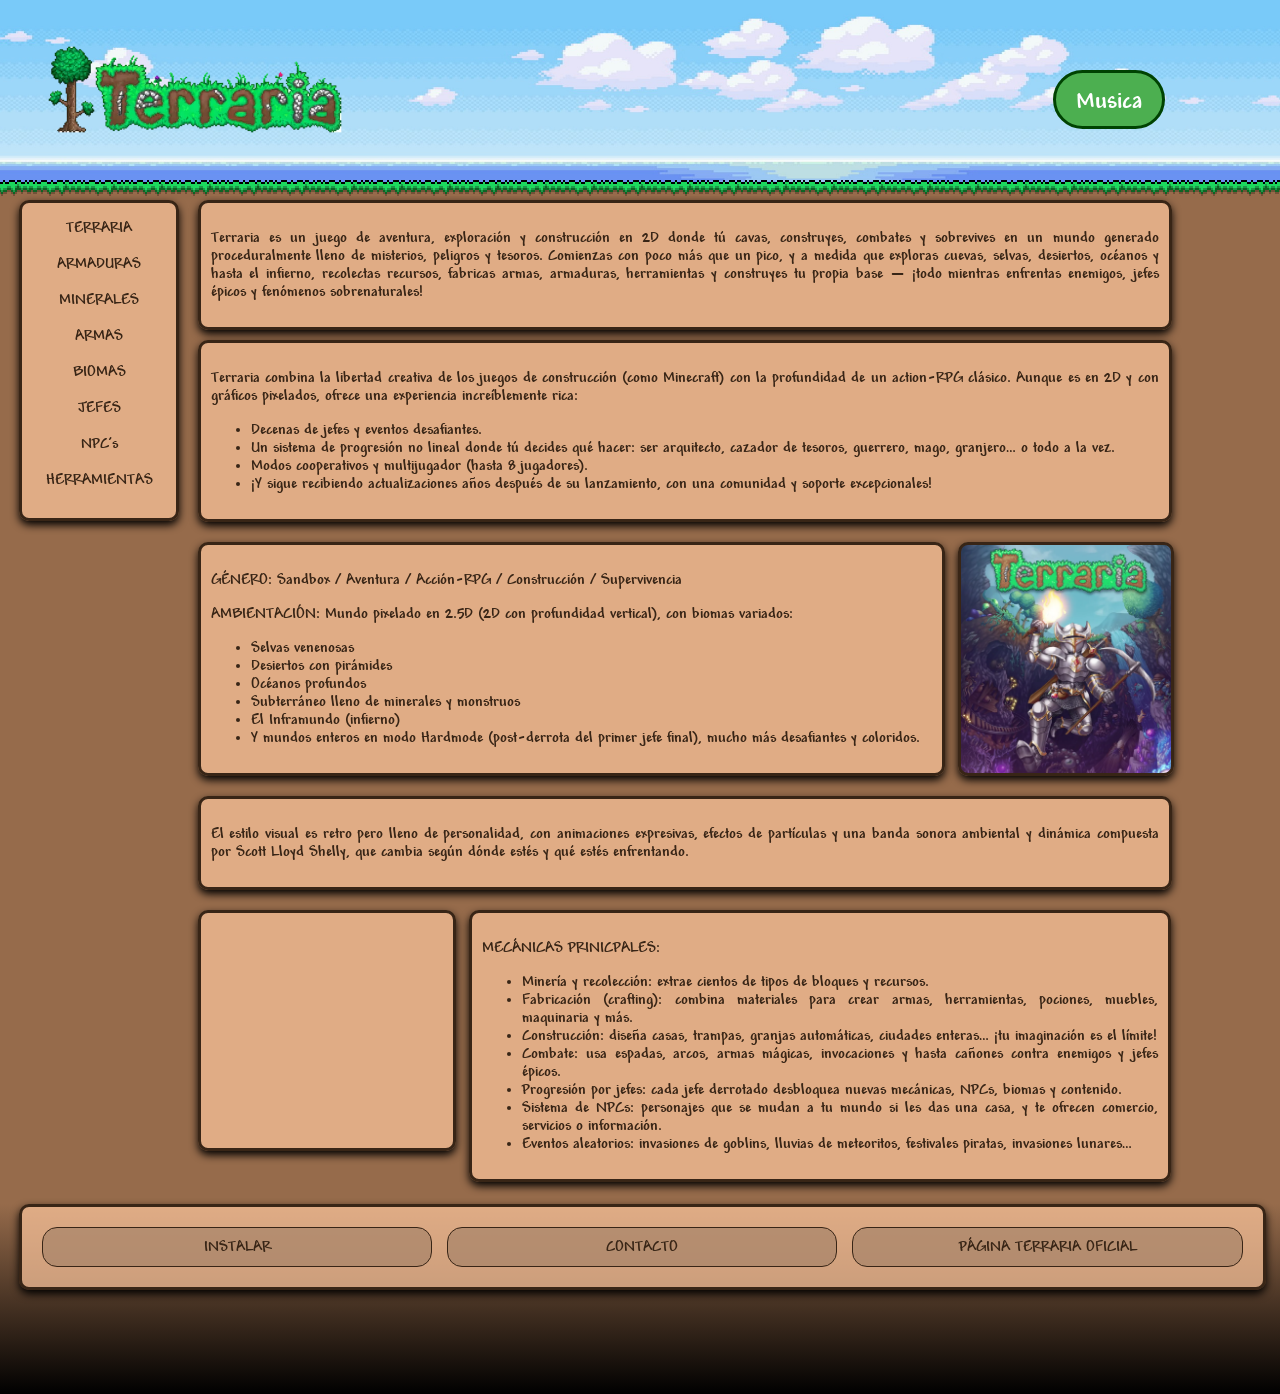
==== projecteLlenguatgesEquip1-master/index.html @ 4b4cc801 "retoques finals" ====
<!DOCTYPE html>
<html lang="es">
<head>
    <meta charset="UTF-8">
    <meta name="viewport" content="width=device-width, initial-scale=1.0">
    <title>TERRARIA</title>
    <link rel="stylesheet" href="css/index.css">
    <link rel="stylesheet" href="css/principal.css">
    <link rel="icon" href="img/ARBOL.jpeg" type="image/x-icon">
</head>

<body>
    <div id="wrapper">
    <header id="cap">
        <div class="cesped"></div>
        <img class="logo" src="img/LOGO.webp" alt="Logo">
        <img class="FondoCap" src="img/NUBES3.jpg" alt="Fondo">

        <!-- AUDIO -->
        <audio id="miAudio" src="img/Videos/Terraria Music - Day.mp3"></audio>
        <button id="btnAudio">Musica</button>
        <script>
        const audio = document.getElementById("miAudio");
        const btn = document.getElementById("btnAudio");

        btn.addEventListener("click", () => {
            if (audio.paused) {
            audio.play();
            btn.textContent = "Pausar";
            } else {
            audio.pause();
            btn.textContent = "Reproducir";
            }
        });
        </script>
    </header>

    <main id="cos">
        <div id="Menu1">
            <ul class="llista1">
                <li> <a href="index.html">TERRARIA</a> </li><br>
                <li> <a href="html/armaduras.html"> ARMADURAS </a></li><br>
                <li> <a href="html/minerales.html">MINERALES</a></li><br>
                <li> <a href="html/armas.html">ARMAS</a> </li><br>
                <li> <a href="html/biomas.html">BIOMAS</a></li><br>
                <li> <a href="html/jefes.html">JEFES</a></li><br>
                <li> <a href="html/npcs.html">NPC's</a></li><br>
                <li> <a href="html/herramientas.html">HERRAMIENTAS</a></li>
            </ul>
        </div>

        <div id="caja1">
            <p>Terraria es un juego de aventura, exploración y construcción en 2D donde tú cavas, construyes, combates y sobrevives en un mundo generado proceduralmente lleno de misterios, peligros y tesoros. Comienzas con poco más que un pico, y a medida que exploras cuevas, selvas, desiertos, océanos y hasta el infierno, recolectas recursos, fabricas armas, armaduras, herramientas y construyes tu propia base — ¡todo mientras enfrentas enemigos, jefes épicos y fenómenos sobrenaturales! </p>
        </div>
        <div id="caja2">
            <p>Terraria combina la libertad creativa de los juegos de construcción (como Minecraft) con la profundidad de un action-RPG clásico. Aunque es en 2D y con gráficos pixelados, ofrece una experiencia increíblemente rica: </p>
            <ul>
                <li>Decenas de jefes y eventos desafiantes. </li>
                <li>Un sistema de progresión no lineal donde tú decides qué hacer: ser arquitecto, cazador de tesoros, guerrero, mago, granjero… o todo a la vez. </li>
                <li>Modos cooperativos y multijugador (hasta 8 jugadores).</li>
                <li>¡Y sigue recibiendo actualizaciones años después de su lanzamiento, con una comunidad y soporte excepcionales! </li>
            </ul>
        </div>

        <div class="imgcaja1">
            <div id="caja3">
                <p>GÉNERO: Sandbox / Aventura / Acción-RPG / Construcción / Supervivencia </p>
                <p>AMBIENTACIÓN: Mundo pixelado en 2.5D (2D con profundidad vertical), con biomas variados: </p>
                <ul>
                    <li>Selvas venenosas </li>
                    <li>Desiertos con pirámides </li>
                    <li>Océanos profundos </li>
                    <li>Subterráneo lleno de minerales y monstruos </li>
                    <li>El Inframundo (infierno) </li>
                    <li>Y mundos enteros en modo Hardmode (post-derrota del primer jefe final), mucho más desafiantes y coloridos. </li>
                </ul>
            </div>
                <div class="imagen1"></div>
        </div>

        <div id="caja4">
            <p>El estilo visual es retro pero lleno de personalidad, con animaciones expresivas, efectos de partículas y una banda sonora ambiental y dinámica compuesta por Scott Lloyd Shelly, que cambia según dónde estés y qué estés enfrentando. </p>
        </div>
        <div class="imgcaja2">
            <div class="imagen2"> <video src="./img/Videos/videoplayback.mp4" autoplay muted loop></video> </div>
            <div id="caja5">
                <p>MECÁNICAS PRINICPALES: </p>
                <ul>
                    <li>Minería y recolección: extrae cientos de tipos de bloques y recursos. </li>
                    <li>Fabricación (crafting): combina materiales para crear armas, herramientas, pociones, muebles, maquinaria y más. </li>
                    <li>Construcción: diseña casas, trampas, granjas automáticas, ciudades enteras… ¡tu imaginación es el límite! </li>
                    <li>Combate: usa espadas, arcos, armas mágicas, invocaciones y hasta cañones contra enemigos y jefes épicos. </li>
                    <li>Progresión por jefes: cada jefe derrotado desbloquea nuevas mecánicas, NPCs, biomas y contenido. </li>
                    <li>Sistema de NPCs: personajes que se mudan a tu mundo si les das una casa, y te ofrecen comercio, servicios o información. </li>
                    <li>Eventos aleatorios: invasiones de goblins, lluvias de meteoritos, festivales piratas, invasiones lunares… </li>
                </ul>
            </div>
        </div>
    </main>

    <footer id="peu">
        <div id="MenuPeu">
            <div class="dinspeu"><a href="https://store.steampowered.com/app/105600/Terraria/">INSTALAR</a></div>
            <div class="dinspeu"><a href="html/contacto.html" >CONTACTO</a></div>
            <div class="dinspeu"><a href="https://terraria.org/">PÁGINA TERRARIA OFICIAL</a></div>
        </div>
    </footer>
    </div>
</body>
</html>
---- projecteLlenguatgesEquip1-master/css/index.css ----
ul.llista{
    list-style-type: none;
    margin-left: -35px;
    margin-top: 20px;
}

/*  CAJAS DEL MAIN  */

#caja1 {
    width: 75%;
    height: auto;
    background-color: rgba(255, 200, 158, 0.7);
    border: solid 3.5px #382516;
    text-align: justify;
    padding: 10px;
    margin-top: 150px;
    margin-left: 15%;
    margin-bottom: 10px;
    border-radius: 10px;
    box-shadow: 0 4px 8px rgba(0, 0, 0, 1);
}

.imgcaja1 {
    display: flex;
}

#caja2 {
    width: 75%;
    height: auto;
    background-color: rgba(255, 200, 158, 0.7);
    border: solid 3.5px #382516;
    text-align: justify;
    padding: 10px;
    margin-top: 10px;
    margin-left: 15%;
    margin-bottom: 10px;
    border-radius: 10px;
    box-shadow: 0 4px 8px rgba(0, 0, 0, 1);
}

#caja3 {
    width: 57.1%;
    height: auto;
    background-color: rgba(255, 200, 158, 0.7);
    border: solid 3.5px #382516;
    text-align: justify;
    padding: 10px;
    margin-top: 10px;
    margin-left: 15%;
    margin-bottom: 10px;
    border-radius: 10px;
    box-shadow: 0 4px 8px rgba(0, 0, 0, 1);
}

.imagen1 {
    width: 15%;
    height: auto;
    background-color: rgba(255, 200, 158, 0.7);
    border: solid 3.5px #382516;
    text-align: justify;
    padding: 10px;
    margin-top: 10px;
    margin-left: 1%;
    margin-bottom: 10px;
    border-radius: 10px;
    box-shadow: 0 4px 8px rgba(0, 0, 0, 1);
    background-image: url(../img/Terraria_imagen1.webp);
    background-size:100%;
    background-position: center;
    background-repeat:no-repeat;
}

#caja4 {
    width: 75%;
    height: auto;
    background-color: rgba(255, 200, 158, 0.7);
    border: solid 3.5px #382516;
    text-align: justify;
    padding: 10px;
    margin-top: 10px;
    margin-left: 15%;
    margin-bottom: 10px;
    border-radius: 10px;
    box-shadow: 0 4px 8px rgba(0, 0, 0, 1);
}

#caja5 {
    width: 53.5%;
    height: auto;
    background-color: rgba(255, 200, 158, 0.7);
    border: solid 3.5px #382516;
    text-align: justify;
    padding: 10px;
    margin-top: 10px;
    margin-left: 1%;
    margin-bottom: 22px;
    border-radius: 10px;
    box-shadow: 0 4px 8px rgba(0, 0, 0, 1);
}

.imgcaja2 {
    display: flex;
}

.imagen2 {
    width: 20%;
    height: 235px;
    background-color: rgba(255, 200, 158, 0.7);
    border: solid 3.5px #382516;
    margin-top: 10px;
    margin-left: 15%;
    margin-bottom: 22px;
    border-radius: 10px;
    box-shadow: 0 4px 8px rgba(0, 0, 0, 1);
    object-fit: cover;
    overflow: hidden;
    display: flex;
    justify-content: center;
    align-items: center;
}

.imagen2 video {
    width: 100%;
    height: 100%;
    object-fit: cover;
}
---- projecteLlenguatgesEquip1-master/css/principal.css ----
html{
    margin: 0;
    padding: 0;
    background-color: #966b4b;
    font-family: Andy;
    color: #382516;
}

#wrapper {
    width: 100%;
    margin:0 auto;
}

@font-face {
        font-family: 'Andy';
        src: url('../img/Letra/Terraria-Font/ANDYB.TTF');
}

/* AUDIO */

#btnAudio {
    background-color: #4CAF50;
    border: solid 3px #004302;
    color: white;
    padding: 15px 20px 10px 20px;
    border-radius: 30px;
    cursor: pointer;
    font-size: 25px;
    position: fixed;
    right: 9%;
    top: 70px;
    font-family: Andy;
}

#btnAudio:hover {
    background-color: #45a049;
}

/* Ajuste para anclas (cabecera fija) */

h3, h2, h1[id] {
    scroll-margin-top: 229px;
}


/* BODY */

#cap{
    position: fixed;
    height: 200px;
    width: 100%;
    top: -5px;
    left: -5px;
    background: linear-gradient(
        rgba(150, 107, 75, 1),
        rgba(26, 26, 46, 0)
    );
    background-image: url(../img/CESPED.webp), url(../img/NUBES3.jpg);
    background-size:auto,100% 100%;
    background-position:right,bottom,center;
    background-repeat:no-repeat,repeat-x,no-repeat;
}

#cos{
    background-color: #966b4b;
    margin-top:200px;
    height: auto;
}

#peu{
    height: 190px;
    width: 100%;
    background:
        linear-gradient(to bottom,rgba(150, 107, 75, 0.8),rgb(0, 0, 0, 1));
    margin-left: -8px;
    margin-bottom: -10px;
    padding-right: 16px;
}

/*  IMÁGENES    */

.logo{
    position: absolute;
    width: 300px;
    height: auto;
    margin-left: 50px;
    margin-top: 10px;
}

.cesped{
    width: 101%;
    height: 50px;
    background-image: url(../img/CESPED.webp);
    background-repeat: repeat-x;
    bottom: -35px;
    position: absolute;
}

.cespedFoter{
    top: -35px;
    left: -5px;
    width: 101%;
    height: 50px;
    background-image: url(../img/CESPED.webp);
    background-repeat: repeat-x;
    position: relative;
    scale: calc(-1);
    padding-right: 6px;
}

.FondoCap{
    width: 101%;
    height: 200px;
    z-index: -1;
}

/*  MENÚ PRINCIPAL   */

#Menu1 {
    position: fixed;
    left: 1.5%;
    background-color: rgba(255, 200, 158, 0.7);
    border: solid 3.5px #382516;
    width: 12%;
    border-radius: 10px;
    margin-top: 0px;
    height: 315px;
    box-shadow: 0 4px 8px rgba(0, 0, 0, 1);
    text-align: center;
}

ul.llista1{
    list-style-type: none;
    margin-left: -39px;
}


a:hover{
    color: rgb(255, 255, 255);
    text-decoration: underline;
    cursor: pointer;
}

a{
    text-decoration: none;
    color: inherit;
}

/* MENÚ PEU */

#MenuPeu{
    background-color: rgba(255, 200, 158, 0.7);
    box-shadow: 0 4px 8px rgba(0, 0, 0, 1);
    border: solid 3.5px #382516;
    border-radius: 10px;
    text-align: center;
    width: 95%;
    height: auto;
    margin-left: 1.5%;
    display: flex;
    gap: 15px;
    padding: 20px;
}

.dinspeu{
    position: relative;
    background-color: rgba(167, 132, 105, 0.7);
    flex: 1;
    border-radius: 15px;
    border: solid 1.5px #382516;
    display: flex;
    justify-content: center;
    align-items: center;
    padding: 10px 20px;
}

.dinspeu:hover{
    background-color:rgba(62, 48, 38, 0.7);
    color: white;
    
}

/*  CAJA PRINCIPAL  */

.caja{
    width: 75%;
    height: auto;
    background-color: rgba(255, 200, 158, 0.7);
    border: solid 3.5px #382516;
    text-align: justify;
    padding: 10px;
    margin-top: 10px;
    margin-left: 15%;
    margin-bottom: 10px;
    border-radius: 10px;
    box-shadow: 0 4px 8px rgba(0, 0, 0, 1);
}
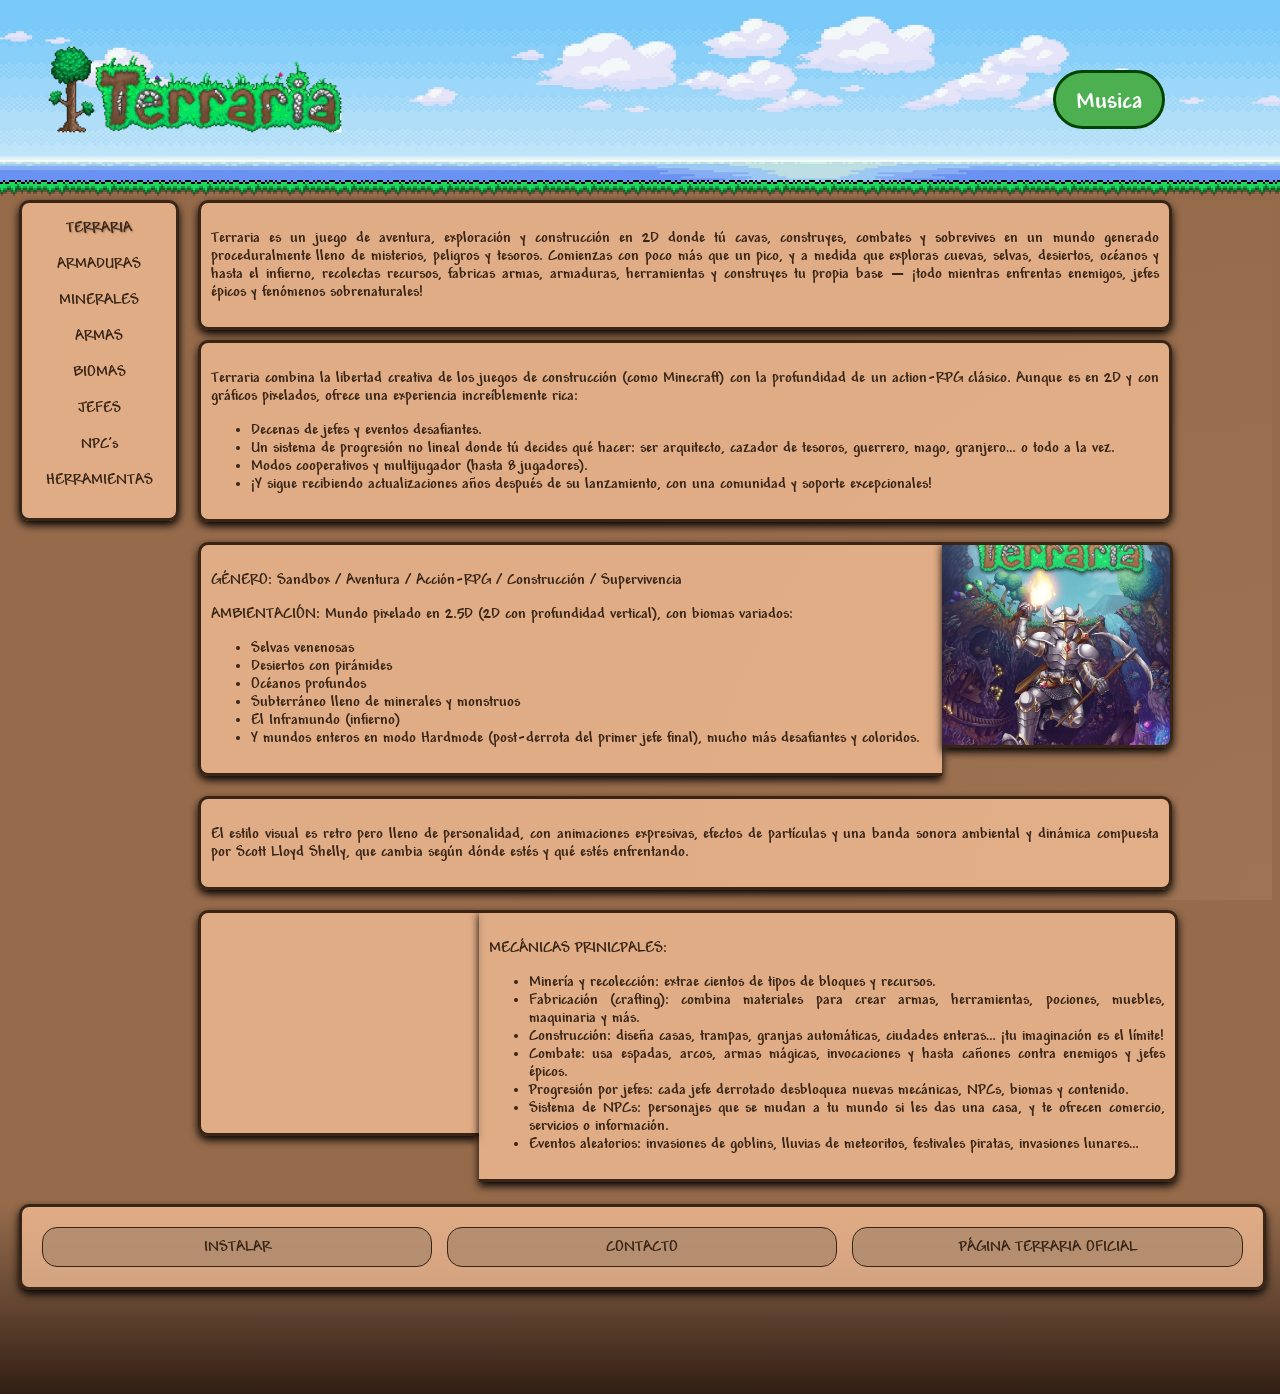
==== commit aec47ab5: "Validaisions" ====
--- a/projecteLlenguatgesEquip1-master/index.html
+++ b/projecteLlenguatgesEquip1-master/index.html
@@ -15,6 +15,7 @@
         <div class="cesped"></div>
         <img class="logo" src="img/LOGO.webp" alt="Logo">
         <img class="FondoCap" src="img/NUBES3.jpg" alt="Fondo">
+
 
         <!-- AUDIO -->
         <audio id="miAudio" src="img/Videos/Terraria Music - Day.mp3"></audio>
--- a/projecteLlenguatgesEquip1-master/css/index.css
+++ b/projecteLlenguatgesEquip1-master/css/index.css
@@ -44,31 +44,32 @@
     height: auto;
     background-color: rgba(255, 200, 158, 0.7);
     border: solid 3.5px #382516;
+    border-right: none;
     text-align: justify;
     padding: 10px;
     margin-top: 10px;
     margin-left: 15%;
     margin-bottom: 10px;
-    border-radius: 10px;
+    border-radius: 10px 0px 0px 10px;
     box-shadow: 0 4px 8px rgba(0, 0, 0, 1);
 }
 
 .imagen1 {
-    width: 15%;
-    height: auto;
+    width: 18%;
+    height: 200px;
     background-color: rgba(255, 200, 158, 0.7);
     border: solid 3.5px #382516;
-    text-align: justify;
-    padding: 10px;
+    border-left: none;
     margin-top: 10px;
-    margin-left: 1%;
+    margin-left: 0%;
     margin-bottom: 10px;
-    border-radius: 10px;
+    border-radius: 0px 10px 10px 0px;
     box-shadow: 0 4px 8px rgba(0, 0, 0, 1);
     background-image: url(../img/Terraria_imagen1.webp);
-    background-size:100%;
+    background-size: cover;
     background-position: center;
-    background-repeat:no-repeat;
+    background-repeat: no-repeat;
+    overflow: hidden;
 }
 
 #caja4 {
@@ -90,12 +91,13 @@
     height: auto;
     background-color: rgba(255, 200, 158, 0.7);
     border: solid 3.5px #382516;
+    border-left: none;
     text-align: justify;
     padding: 10px;
     margin-top: 10px;
-    margin-left: 1%;
+    margin-left: 0%;
     margin-bottom: 22px;
-    border-radius: 10px;
+    border-radius: 0px 10px 10px 0px;
     box-shadow: 0 4px 8px rgba(0, 0, 0, 1);
 }
 
@@ -104,16 +106,16 @@
 }
 
 .imagen2 {
-    width: 20%;
-    height: 235px;
+    width: 22%;
+    height: 220px;
     background-color: rgba(255, 200, 158, 0.7);
     border: solid 3.5px #382516;
+    border-right: none;
     margin-top: 10px;
     margin-left: 15%;
     margin-bottom: 22px;
-    border-radius: 10px;
+    border-radius: 10px 0px 0px 10px;
     box-shadow: 0 4px 8px rgba(0, 0, 0, 1);
-    object-fit: cover;
     overflow: hidden;
     display: flex;
     justify-content: center;
@@ -124,5 +126,5 @@
     width: 100%;
     height: 100%;
     object-fit: cover;
-}
-
+    border-radius: 6px;
+}
--- a/projecteLlenguatgesEquip1-master/css/principal.css
+++ b/projecteLlenguatgesEquip1-master/css/principal.css
@@ -65,6 +65,10 @@
     background-color: #966b4b;
     margin-top:200px;
     height: auto;
+    background-image: 
+        radial-gradient(circle at 100% 100%, rgba(180, 137, 105, 0.3) 0%, transparent 50%);
+    background-repeat: no-repeat;
+    background-attachment: fixed;
 }
 
 #peu{
@@ -127,6 +131,7 @@
     height: 315px;
     box-shadow: 0 4px 8px rgba(0, 0, 0, 1);
     text-align: center;
+    z-index: 100;
 }
 
 ul.llista1{
@@ -196,4 +201,38 @@
     box-shadow: 0 4px 8px rgba(0, 0, 0, 1);
 }
 
-
+/* ===== CSS3 EFFECTS ===== */
+
+/* Text-shadow para títulos */
+h1, h2, h3 {
+    text-shadow: 2px 2px 4px rgba(0, 0, 0, 0.3);
+}
+
+#Menu1 .llista1 li a {
+    transition: all 0.3s ease;
+}
+
+#Menu1 .llista1 li:first-child a {
+    text-shadow: 1px 1px 2px rgba(56, 37, 22, 0.4);
+}
+
+/* Radial-gradient en elemento decorativo */
+.cespedFoter {
+    background: radial-gradient(circle at center, rgba(200, 150, 100, 0.5), rgba(100, 70, 50, 0.8));
+    border-radius: 50%;
+}
+
+/* Múltiples transforms en botón de audio */
+#btnAudio {
+    transition: all 0.3s ease;
+}
+
+#btnAudio:active {
+    transform: scale(0.95);
+}
+
+/* Gradient adicional en footer */
+#peu {
+    background: linear-gradient(to bottom, rgba(150, 107, 75, 0.9) 0%, rgba(100, 70, 50, 0.95) 50%, rgba(50, 30, 20, 1) 100%);
+}
+
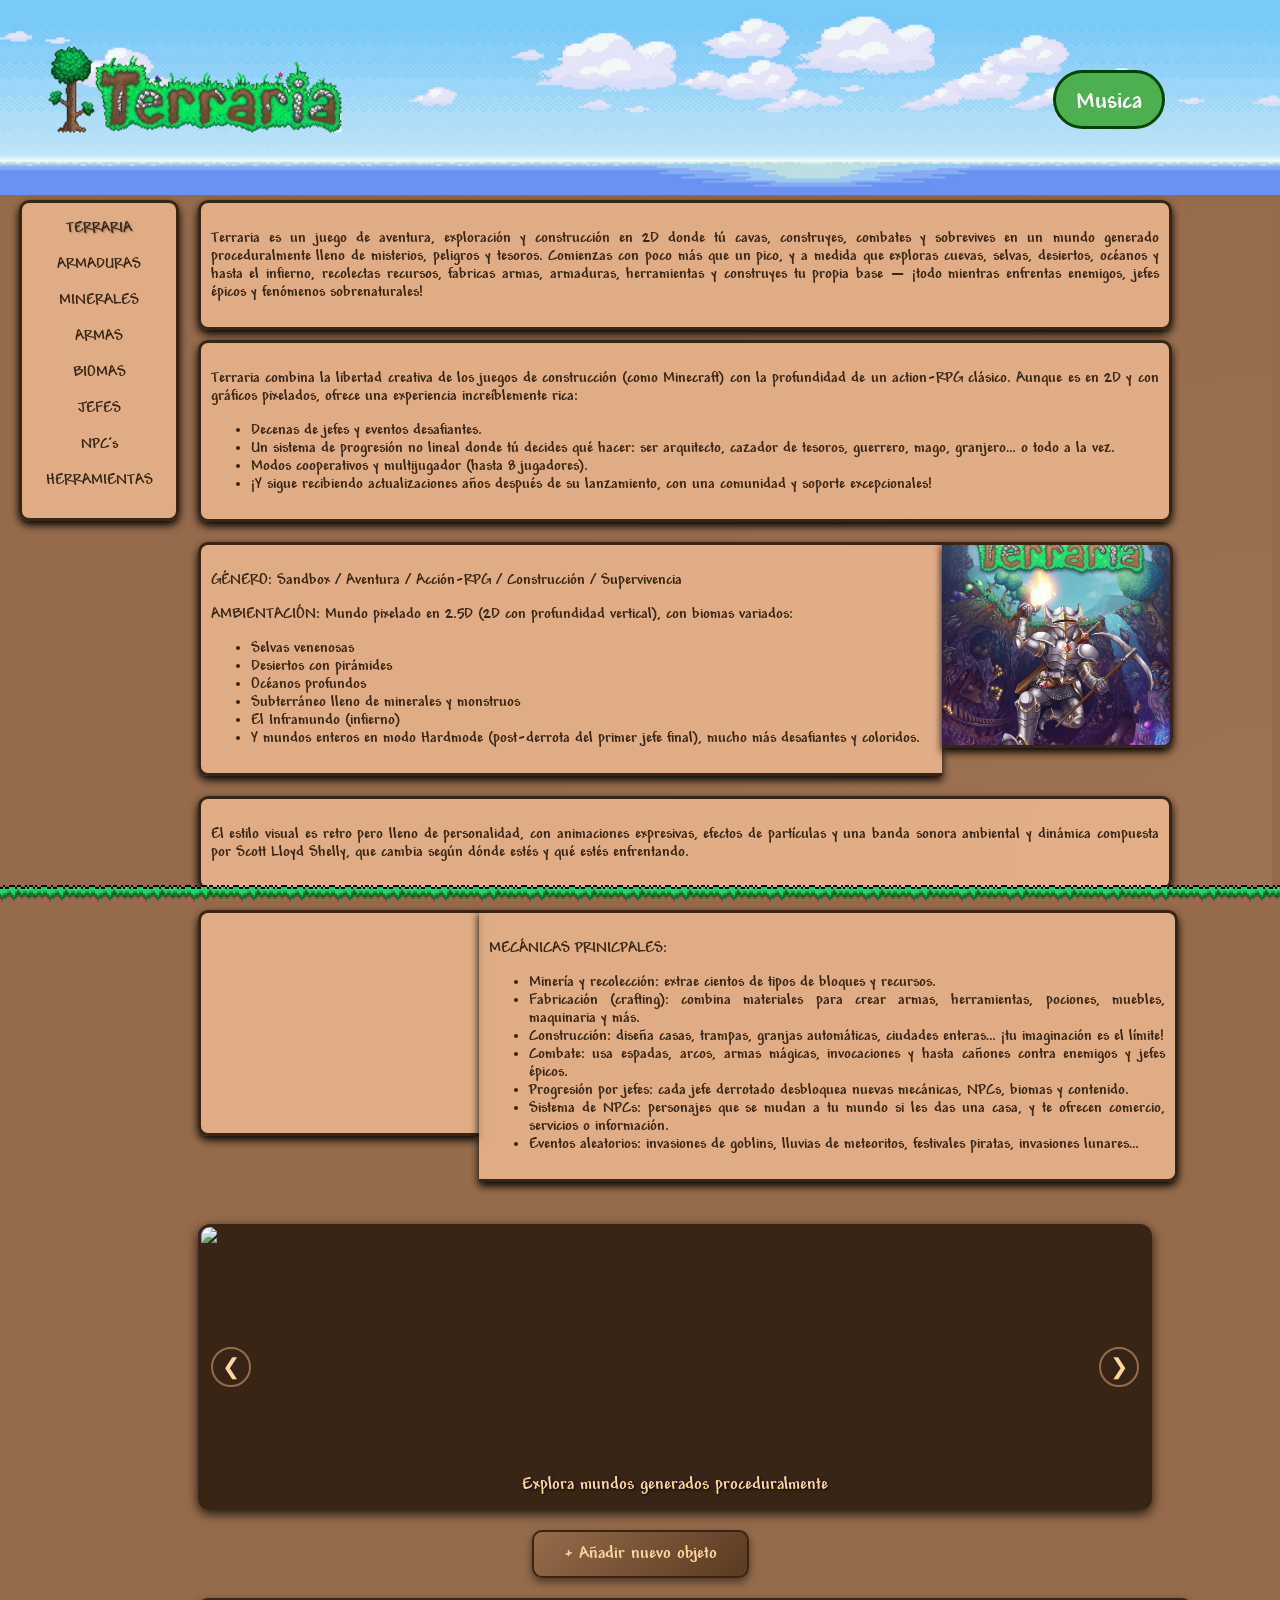
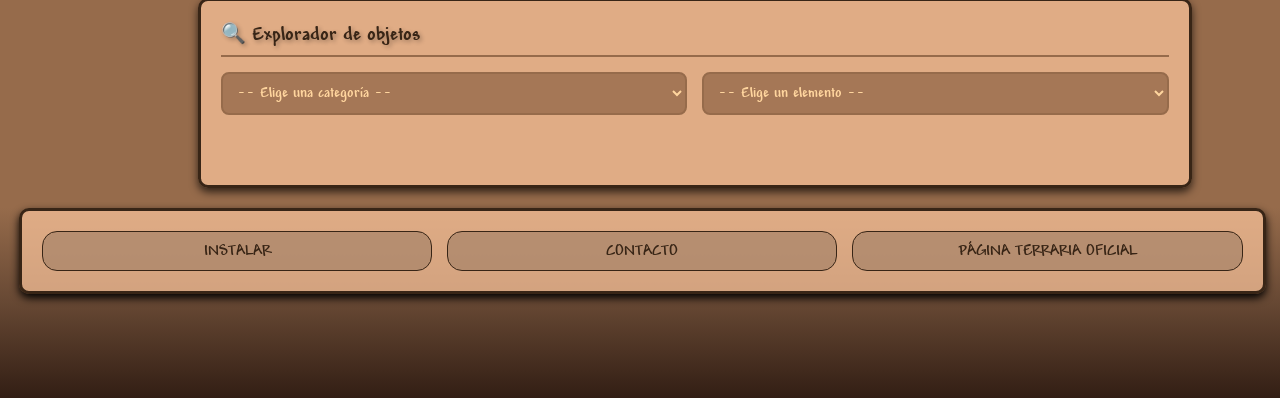
==== commit aeb49d28: "Macro-tanda de cambios para lo de aplicaciones js" ====
--- a/projecteLlenguatgesEquip1-master/index.html
+++ b/projecteLlenguatgesEquip1-master/index.html
@@ -6,6 +6,9 @@
     <title>TERRARIA</title>
     <link rel="stylesheet" href="css/index.css">
     <link rel="stylesheet" href="css/principal.css">
+    <script src="js/reloj.js"></script>
+    <script src="js/alerts.js"></script>
+    <script src="js/funciones.js"></script>
     <link rel="icon" href="img/ARBOL.jpeg" type="image/x-icon">
 </head>
 
@@ -97,6 +100,79 @@
                 </ul>
             </div>
         </div>
+
+        <!-- ========== BANNER DE IMÁGENES ========== -->
+        <div id="banner-wrapper">
+            <div id="banner">
+                <div class="banner-slide activo">
+                    <img src="img/banner1.jpg" alt="Banner 1">
+                    <div class="banner-texto">Explora mundos generados proceduralmente</div>
+                </div>
+                <div class="banner-slide">
+                    <img src="img/banner2.jpg" alt="Banner 2">
+                    <div class="banner-texto">Derrota jefes épicos y hazte más fuerte</div>
+                </div>
+                <div class="banner-slide">
+                    <img src="img/banner3.jpg" alt="Banner 3">
+                    <div class="banner-texto">Fabrica armas, armaduras y herramientas</div>
+                </div>
+                <div class="banner-slide">
+                    <img src="img/banner4.jpg" alt="Banner 4">
+                    <div class="banner-texto">Construye tu base y defiéndela</div>
+                </div>
+            </div>
+            <button class="banner-btn" id="banner-prev">&#10094;</button>
+            <button class="banner-btn" id="banner-next">&#10095;</button>
+            <div id="banner-dots"></div>
+        </div>
+
+        <!-- ========== BOTÓN ABRIR MODAL ========== -->
+        <div style="text-align:center;margin:20px 0;">
+            <button id="btn-abrir-modal" class="boton-modal-abrir">+ Añadir nuevo objeto</button>
+        </div>
+
+        <!-- ========== MODAL ========== -->
+        <div id="modal-objeto" style="display:none;">
+            <div id="modal-contenido">
+                <h2>Añadir nuevo objeto</h2>
+                <form id="modal-form">
+                    <label for="modal-nombre">Nombre del objeto</label>
+                    <input type="text" id="modal-nombre" placeholder="Ej: Espada de Diamante" required>
+                    <label for="modal-tipo">Tipo</label>
+                    <select id="modal-tipo">
+                        <option value="Arma">Arma</option>
+                        <option value="Armadura">Armadura</option>
+                        <option value="Herramienta">Herramienta</option>
+                        <option value="Mineral">Mineral</option>
+                        <option value="Accesorio">Accesorio</option>
+                    </select>
+                    <label for="modal-desc">Descripción</label>
+                    <textarea id="modal-desc" rows="3" placeholder="Describe el objeto..."></textarea>
+                    <div class="modal-botones">
+                        <button type="submit">✅ Guardar</button>
+                        <button type="button" id="modal-cerrar">✖ Cancelar</button>
+                    </div>
+                </form>
+            </div>
+        </div>
+
+        <!-- ========== SELECTS ENCADENADOS ========== -->
+        <div id="selects-wrapper">
+            <h2>🔍 Explorador de objetos</h2>
+            <div class="selects-fila">
+                <select id="select-categoria">
+                    <option value="">-- Elige una categoría --</option>
+                </select>
+                <select id="select-elemento">
+                    <option value="">-- Elige un elemento --</option>
+                </select>
+            </div>
+            <div id="selects-resultado">
+                <img id="select-imagen" src="" alt="" style="display:none;">
+                <p id="select-texto"></p>
+            </div>
+        </div>
+
     </main>
 
     <footer id="peu">
--- a/projecteLlenguatgesEquip1-master/css/principal.css
+++ b/projecteLlenguatgesEquip1-master/css/principal.css
@@ -84,7 +84,7 @@
 /*  IMÁGENES    */
 
 .logo{
-    position: absolute;
+    position: fixed;
     width: 300px;
     height: auto;
     margin-left: 50px;
@@ -97,7 +97,7 @@
     background-image: url(../img/CESPED.webp);
     background-repeat: repeat-x;
     bottom: -35px;
-    position: absolute;
+    position: fixed;
 }
 
 .cespedFoter{
@@ -236,3 +236,328 @@
     background: linear-gradient(to bottom, rgba(150, 107, 75, 0.9) 0%, rgba(100, 70, 50, 0.95) 50%, rgba(50, 30, 20, 1) 100%);
 }
 
+/* ===== RELOJ - FECHA Y HORA ===== */
+
+#reloj {
+    position: fixed;
+    top: 155px;
+    left: 50%;
+    transform: translateX(-50%);
+    background-color: rgba(56, 37, 22, 0.75);
+    border: 2px solid #966b4b;
+    border-radius: 20px;
+    padding: 6px 18px;
+    display: flex;
+    align-items: center;
+    gap: 10px;
+    font-family: Andy, sans-serif;
+    font-size: 15px;
+    color: #ffd59e;
+    white-space: nowrap;
+    box-shadow: 0 2px 8px rgba(0, 0, 0, 0.7);
+    z-index: 1001;
+    letter-spacing: 0.5px;
+}
+
+.reloj-fecha {
+    color: #ffd59e;
+}
+
+.reloj-hora {
+    color: #ffe4b5;
+    font-weight: bold;
+}
+
+.reloj-separador {
+    color: #966b4b;
+    font-size: 18px;
+    line-height: 1;
+}
+
+
+
+/* ==========================================
+   BANNER DE IMÁGENES
+   ========================================== */
+#banner-wrapper {
+    position: relative;
+    width: 75%;
+    margin: 20px auto 20px 15%;
+    border-radius: 12px;
+    overflow: hidden;
+    border: 3.5px solid #382516;
+    box-shadow: 0 4px 12px rgba(0,0,0,0.8);
+    background: #382516;
+}
+
+#banner {
+    position: relative;
+    width: 100%;
+    height: 280px;
+}
+
+.banner-slide {
+    position: absolute;
+    inset: 0;
+    opacity: 0;
+    transition: opacity 0.7s ease;
+}
+
+.banner-slide.activo {
+    opacity: 1;
+}
+
+.banner-slide img {
+    width: 100%;
+    height: 100%;
+    object-fit: cover;
+    display: block;
+}
+
+.banner-texto {
+    position: absolute;
+    bottom: 0;
+    left: 0;
+    right: 0;
+    background: linear-gradient(transparent, rgba(56,37,22,0.92));
+    color: #ffd59e;
+    font-family: Andy, sans-serif;
+    font-size: 18px;
+    padding: 20px 20px 12px;
+    text-align: center;
+    text-shadow: 1px 1px 3px rgba(0,0,0,0.8);
+}
+
+.banner-btn {
+    position: absolute;
+    top: 50%;
+    transform: translateY(-50%);
+    background: rgba(56,37,22,0.75);
+    border: 2px solid #966b4b;
+    color: #ffd59e;
+    font-size: 22px;
+    width: 40px;
+    height: 40px;
+    border-radius: 50%;
+    cursor: pointer;
+    z-index: 10;
+    transition: background 0.3s;
+    display: flex;
+    align-items: center;
+    justify-content: center;
+}
+
+.banner-btn:hover { background: rgba(150,107,75,0.9); }
+
+#banner-prev { left: 10px; }
+#banner-next { right: 10px; }
+
+#banner-dots {
+    position: absolute;
+    bottom: 8px;
+    width: 100%;
+    display: flex;
+    justify-content: center;
+    gap: 8px;
+    z-index: 10;
+}
+
+.banner-dot {
+    width: 10px;
+    height: 10px;
+    border-radius: 50%;
+    background: rgba(255,213,158,0.5);
+    cursor: pointer;
+    border: 1px solid #966b4b;
+    transition: background 0.3s;
+}
+
+.banner-dot.dot-activo { background: #ffd59e; }
+
+
+/* ==========================================
+   BOTÓN ABRIR MODAL
+   ========================================== */
+.boton-modal-abrir {
+    background: linear-gradient(135deg, #966b4b, #5a3a21);
+    border: 2px solid #382516;
+    color: #ffd59e;
+    font-family: Andy, sans-serif;
+    font-size: 18px;
+    padding: 12px 30px;
+    border-radius: 10px;
+    cursor: pointer;
+    box-shadow: 0 4px 8px rgba(0,0,0,0.5);
+    transition: all 0.3s ease;
+}
+
+.boton-modal-abrir:hover {
+    background: linear-gradient(135deg, #b08060, #7a5030);
+    transform: translateY(-2px);
+    box-shadow: 0 6px 12px rgba(0,0,0,0.6);
+}
+
+
+/* ==========================================
+   MODAL
+   ========================================== */
+#modal-objeto {
+    position: fixed;
+    inset: 0;
+    background: rgba(0,0,0,0.7);
+    z-index: 10000;
+    display: flex;
+    align-items: center;
+    justify-content: center;
+}
+
+#modal-contenido {
+    background: rgba(255,200,158,0.97);
+    border: 3.5px solid #382516;
+    border-radius: 12px;
+    padding: 30px;
+    width: 420px;
+    max-width: 90vw;
+    box-shadow: 0 8px 24px rgba(0,0,0,0.8);
+    font-family: Andy, sans-serif;
+}
+
+#modal-contenido h2 {
+    color: #382516;
+    margin: 0 0 20px 0;
+    text-align: center;
+    font-size: 22px;
+    border-bottom: 2px solid #966b4b;
+    padding-bottom: 10px;
+}
+
+#modal-contenido label {
+    display: block;
+    color: #382516;
+    font-size: 14px;
+    margin: 10px 0 4px;
+    font-weight: bold;
+}
+
+#modal-contenido input,
+#modal-contenido select,
+#modal-contenido textarea {
+    width: 100%;
+    box-sizing: border-box;
+    padding: 8px 10px;
+    border: 2px solid #966b4b;
+    border-radius: 6px;
+    background: rgba(255,220,180,0.8);
+    color: #382516;
+    font-family: Andy, sans-serif;
+    font-size: 14px;
+}
+
+#modal-contenido input:focus,
+#modal-contenido select:focus,
+#modal-contenido textarea:focus {
+    outline: none;
+    border-color: #4CAF50;
+    box-shadow: 0 0 6px rgba(76,175,80,0.5);
+}
+
+.modal-botones {
+    display: flex;
+    gap: 12px;
+    margin-top: 20px;
+}
+
+.modal-botones button {
+    flex: 1;
+    padding: 10px;
+    border-radius: 8px;
+    font-family: Andy, sans-serif;
+    font-size: 15px;
+    cursor: pointer;
+    border: 2px solid #382516;
+    transition: all 0.3s;
+}
+
+.modal-botones button[type="submit"] {
+    background: linear-gradient(135deg, #4CAF50, #45a049);
+    color: white;
+}
+
+.modal-botones button[type="button"] {
+    background: linear-gradient(135deg, #f44336, #da190b);
+    color: white;
+}
+
+.modal-botones button:hover { opacity: 0.85; transform: translateY(-1px); }
+
+
+/* ==========================================
+   SELECTS ENCADENADOS
+   ========================================== */
+#selects-wrapper {
+    width: 75%;
+    margin: 20px auto 20px 15%;
+    background: rgba(255,200,158,0.7);
+    border: 3.5px solid #382516;
+    border-radius: 10px;
+    padding: 20px;
+    box-shadow: 0 4px 8px rgba(0,0,0,0.7);
+}
+
+#selects-wrapper h2 {
+    color: #382516;
+    margin: 0 0 15px 0;
+    font-size: 20px;
+    border-bottom: 2px solid #966b4b;
+    padding-bottom: 8px;
+}
+
+.selects-fila {
+    display: flex;
+    gap: 15px;
+    flex-wrap: wrap;
+}
+
+.selects-fila select {
+    flex: 1;
+    min-width: 180px;
+    padding: 10px;
+    border: 2px solid #966b4b;
+    border-radius: 8px;
+    background: rgba(150,107,75,0.8);
+    color: #ffd59e;
+    font-family: Andy, sans-serif;
+    font-size: 15px;
+    cursor: pointer;
+}
+
+.selects-fila select:focus {
+    outline: none;
+    border-color: #4CAF50;
+}
+
+#selects-resultado {
+    margin-top: 20px;
+    display: flex;
+    align-items: center;
+    gap: 20px;
+    flex-wrap: wrap;
+}
+
+#select-imagen {
+    width: 120px;
+    height: 120px;
+    object-fit: contain;
+    border: 2px solid #966b4b;
+    border-radius: 8px;
+    background: rgba(255,220,180,0.5);
+    padding: 8px;
+}
+
+#select-texto {
+    flex: 1;
+    color: #382516;
+    font-size: 15px;
+    line-height: 1.6;
+    min-width: 200px;
+}
